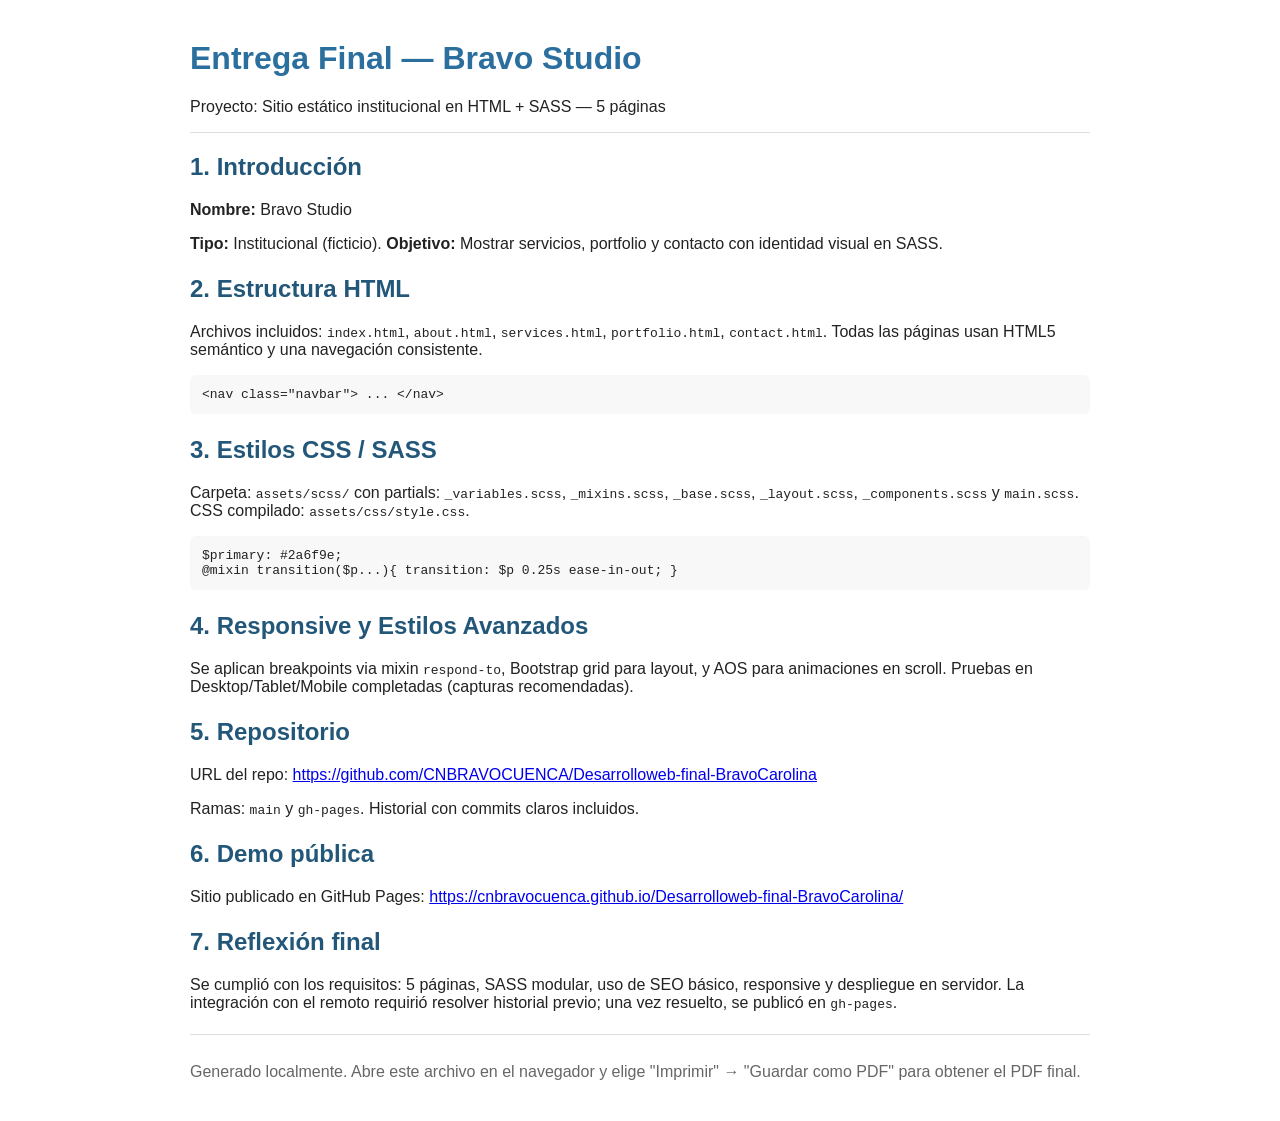
==== DELIVERABLE.html @ f661f4a1 "Add printable HTML deliverable" ====
<!doctype html>
<html lang="es">
<head>
  <meta charset="utf-8">
  <meta name="viewport" content="width=device-width,initial-scale=1">
  <title>Entrega Final — Bravo Studio</title>
  <style>
    body{font-family:Arial,Helvetica,sans-serif;max-width:900px;margin:40px auto;color:#222}
    header{border-bottom:1px solid #ddd;margin-bottom:20px}
    h1{color:#2a6f9e}
    h2{color:#23577a}
    pre{white-space:pre-wrap;background:#f8f8f8;padding:12px;border-radius:6px}
    .section{margin-bottom:22px}
    footer{border-top:1px solid #ddd;padding-top:12px;color:#666}
    @media print{ body{margin:10mm} a[href]:after{content: " (" attr(href) ")"} }
  </style>
</head>
<body>
  <header>
    <h1>Entrega Final — Bravo Studio</h1>
    <p>Proyecto: Sitio estático institucional en HTML + SASS — 5 páginas</p>
  </header>

  <section class="section">
    <h2>1. Introducción</h2>
    <p><strong>Nombre:</strong> Bravo Studio</p>
    <p><strong>Tipo:</strong> Institucional (ficticio). <strong>Objetivo:</strong> Mostrar servicios, portfolio y contacto con identidad visual en SASS.</p>
  </section>

  <section class="section">
    <h2>2. Estructura HTML</h2>
    <p>Archivos incluidos: <code>index.html</code>, <code>about.html</code>, <code>services.html</code>, <code>portfolio.html</code>, <code>contact.html</code>. Todas las páginas usan HTML5 semántico y una navegación consistente.</p>
    <pre>&lt;nav class="navbar"&gt; ... &lt;/nav&gt;</pre>
  </section>

  <section class="section">
    <h2>3. Estilos CSS / SASS</h2>
    <p>Carpeta: <code>assets/scss/</code> con partials: <code>_variables.scss</code>, <code>_mixins.scss</code>, <code>_base.scss</code>, <code>_layout.scss</code>, <code>_components.scss</code> y <code>main.scss</code>. CSS compilado: <code>assets/css/style.css</code>.</p>
    <pre>$primary: #2a6f9e;
@mixin transition($p...){ transition: $p 0.25s ease-in-out; }</pre>
  </section>

  <section class="section">
    <h2>4. Responsive y Estilos Avanzados</h2>
    <p>Se aplican breakpoints via mixin <code>respond-to</code>, Bootstrap grid para layout, y AOS para animaciones en scroll. Pruebas en Desktop/Tablet/Mobile completadas (capturas recomendadas).</p>
  </section>

  <section class="section">
    <h2>5. Repositorio</h2>
    <p>URL del repo: <a href="https://github.com/CNBRAVOCUENCA/Desarrolloweb-final-BravoCarolina">https://github.com/CNBRAVOCUENCA/Desarrolloweb-final-BravoCarolina</a></p>
    <p>Ramas: <code>main</code> y <code>gh-pages</code>. Historial con commits claros incluidos.</p>
  </section>

  <section class="section">
    <h2>6. Demo pública</h2>
    <p>Sitio publicado en GitHub Pages: <a href="https://cnbravocuenca.github.io/Desarrolloweb-final-BravoCarolina/">https://cnbravocuenca.github.io/Desarrolloweb-final-BravoCarolina/</a></p>
  </section>

  <section class="section">
    <h2>7. Reflexión final</h2>
    <p>Se cumplió con los requisitos: 5 páginas, SASS modular, uso de SEO básico, responsive y despliegue en servidor. La integración con el remoto requirió resolver historial previo; una vez resuelto, se publicó en <code>gh-pages</code>.</p>
  </section>

  <footer>
    <p>Generado localmente. Abre este archivo en el navegador y elige "Imprimir" → "Guardar como PDF" para obtener el PDF final.</p>
  </footer>
</body>
</html>
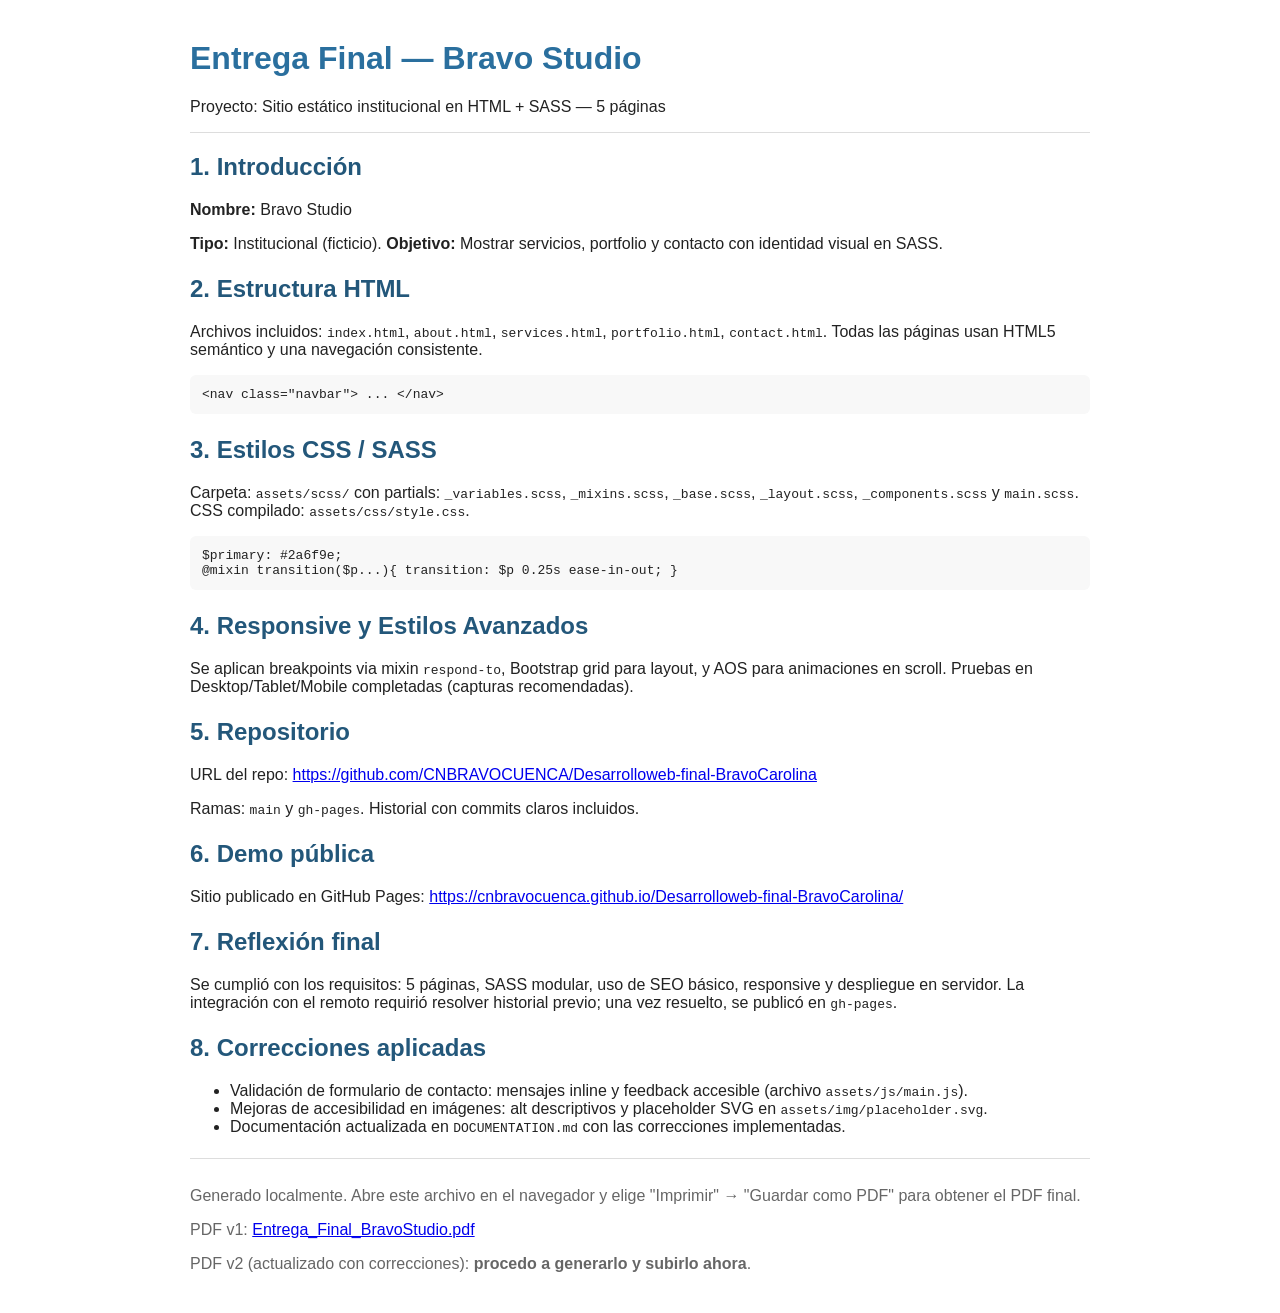
==== commit 36caed7b: "Add PDF deliverable v2 and update DELIVERABLE.html" ====
--- a/DELIVERABLE.html
+++ b/DELIVERABLE.html
@@ -61,8 +61,19 @@
     <p>Se cumplió con los requisitos: 5 páginas, SASS modular, uso de SEO básico, responsive y despliegue en servidor. La integración con el remoto requirió resolver historial previo; una vez resuelto, se publicó en <code>gh-pages</code>.</p>
   </section>
 
+  <section class="section">
+    <h2>8. Correcciones aplicadas</h2>
+    <ul>
+      <li>Validación de formulario de contacto: mensajes inline y feedback accesible (archivo <code>assets/js/main.js</code>).</li>
+      <li>Mejoras de accesibilidad en imágenes: alt descriptivos y placeholder SVG en <code>assets/img/placeholder.svg</code>.</li>
+      <li>Documentación actualizada en <code>DOCUMENTATION.md</code> con las correcciones implementadas.</li>
+    </ul>
+  </section>
+
   <footer>
     <p>Generado localmente. Abre este archivo en el navegador y elige "Imprimir" → "Guardar como PDF" para obtener el PDF final.</p>
+    <p>PDF v1: <a href="https://github.com/CNBRAVOCUENCA/Desarrolloweb-final-BravoCarolina/raw/main/Entrega_Final_BravoStudio.pdf">Entrega_Final_BravoStudio.pdf</a></p>
+    <p>PDF v2 (actualizado con correcciones): <strong>procedo a generarlo y subirlo ahora</strong>.</p>
   </footer>
 </body>
 </html>
